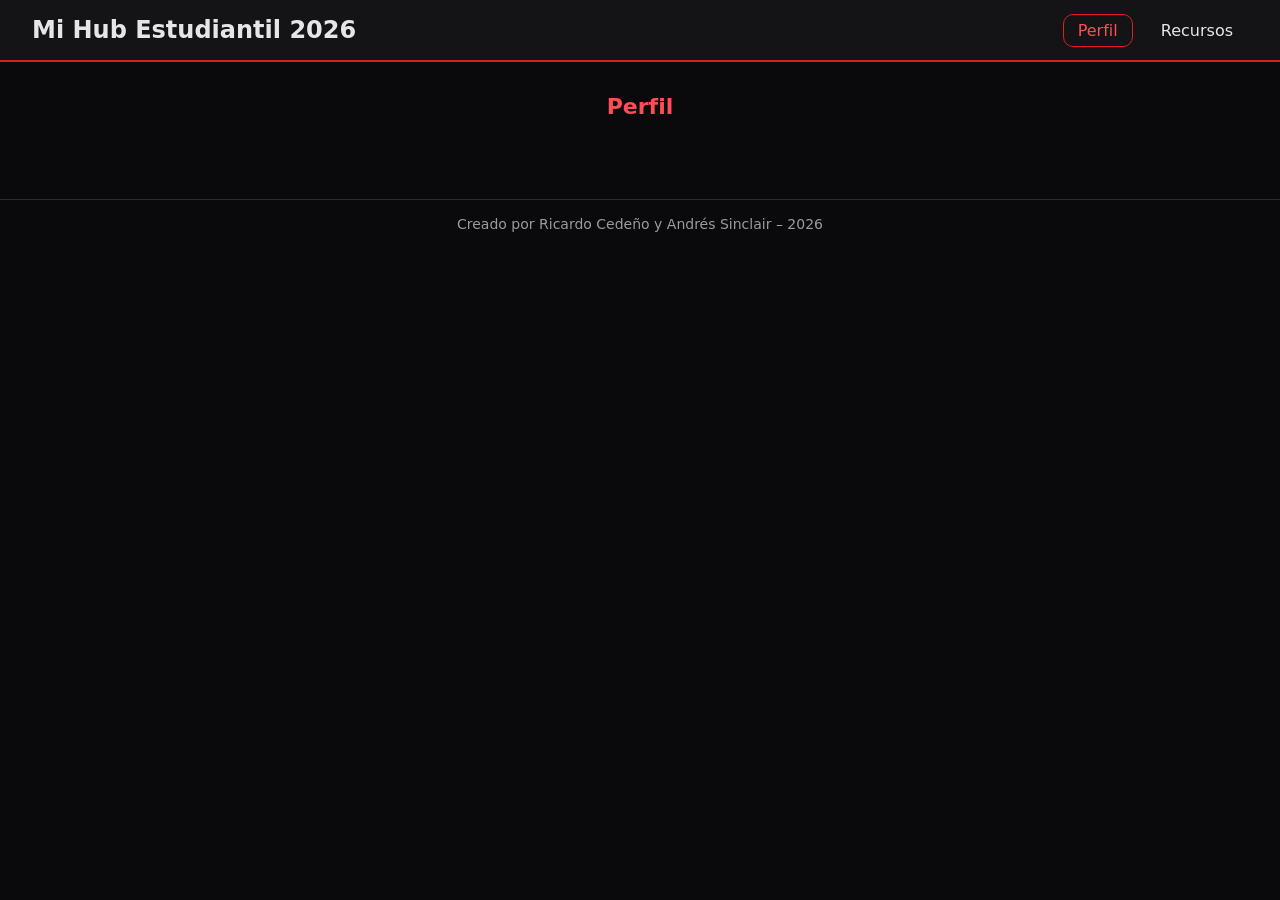
==== index.html @ 30089b07 "Estructura base de index.html y estilos iniciales" ====
<!DOCTYPE html>
<html lang="es">
<head>
  <meta charset="UTF-8">
  <meta name="viewport" content="width=device-width, initial-scale=1.0">
  <title>Mi Hub Estudiantil 2026 | Perfil</title>
  <link rel="stylesheet" href="css/estilos.css">
</head>
<body>

  <!-- Encabezado y navegación -->
  <header class="encabezado">
    <h1>Mi Hub Estudiantil 2026</h1>
    <nav>
      <a href="index.html" class="activo">Perfil</a>
      <a href="recursos.html">Recursos</a>
    </nav>
  </header>

  <main class="contenedor">

    <!-- Sección Perfil -->
    <section id="perfil">
      <h2 class="texto-centrado">Perfil</h2>

      <div class="tarjetas">

      </div>
    </section>

  </main>

  <!-- Pie de página -->
  <footer class="pie texto-centrado">
    <p>Creado por Ricardo Cedeño y Andrés Sinclair – 2026</p>
  </footer>

</body>
</html>
---- css/estilos.css ----
/* ===== Variables (colores y tamaños base) ===== */
:root {
  --color-fondo: #0a0a0c;
  --color-superficie: #141417;
  --color-borde: #2a2a30;
  --color-texto: #e6e6e9;
  --color-texto-suave: #9a9aa3;
  --color-acento: #e01b24;
  --color-acento-claro: #ff4d55;
  --color-sombra: #6e0d12;

  --fuente-base: system-ui, -apple-system, "Segoe UI", Roboto, Arial, sans-serif;
  --tamano-base: 16px;
  --radio: 10px;
  --ancho-maximo: 960px;
}

/* ===== Base ===== */
body {
  margin: 0;
  background-color: var(--color-fondo);
  color: var(--color-texto);
  font-family: var(--fuente-base);
  font-size: var(--tamano-base);
}

h1, h2, h3, h4 {
  margin: 0 0 16px;
}

h2 {
  color: var(--color-acento-claro);
  font-size: 22px;
}

h4 {
  margin-top: 16px;
  color: var(--color-texto-suave);
  font-size: 14px;
}

p {
  margin: 0 0 16px;
}

section {
  margin-bottom: 48px;
}

/* ===== Clases utilitarias ===== */
.texto-centrado {
  text-align: center;
}

.contenedor {
  max-width: var(--ancho-maximo);
  margin: 0 auto;
  padding: 32px 16px;
}

/* ===== Encabezado y navegación ===== */
.encabezado {
  display: flex;
  justify-content: space-between;
  align-items: center;
  padding: 16px 32px;
  background-color: var(--color-superficie);
  border-bottom: 2px solid var(--color-acento);
}

.encabezado h1 {
  margin: 0;
  font-size: 24px;
}

nav a {
  margin-left: 8px;
  padding: 6px 14px;
  color: var(--color-texto);
  text-decoration: none;
  border: 1px solid var(--color-superficie);
  border-radius: var(--radio);
}

nav a:hover,
nav a.activo {
  color: var(--color-acento-claro);
  border-color: var(--color-acento);
}

/* ===== Pie de página ===== */
.pie {
  padding: 16px;
  color: var(--color-texto-suave);
  font-size: 14px;
  border-top: 1px solid var(--color-borde);
}

.pie p {
  margin: 0;
}
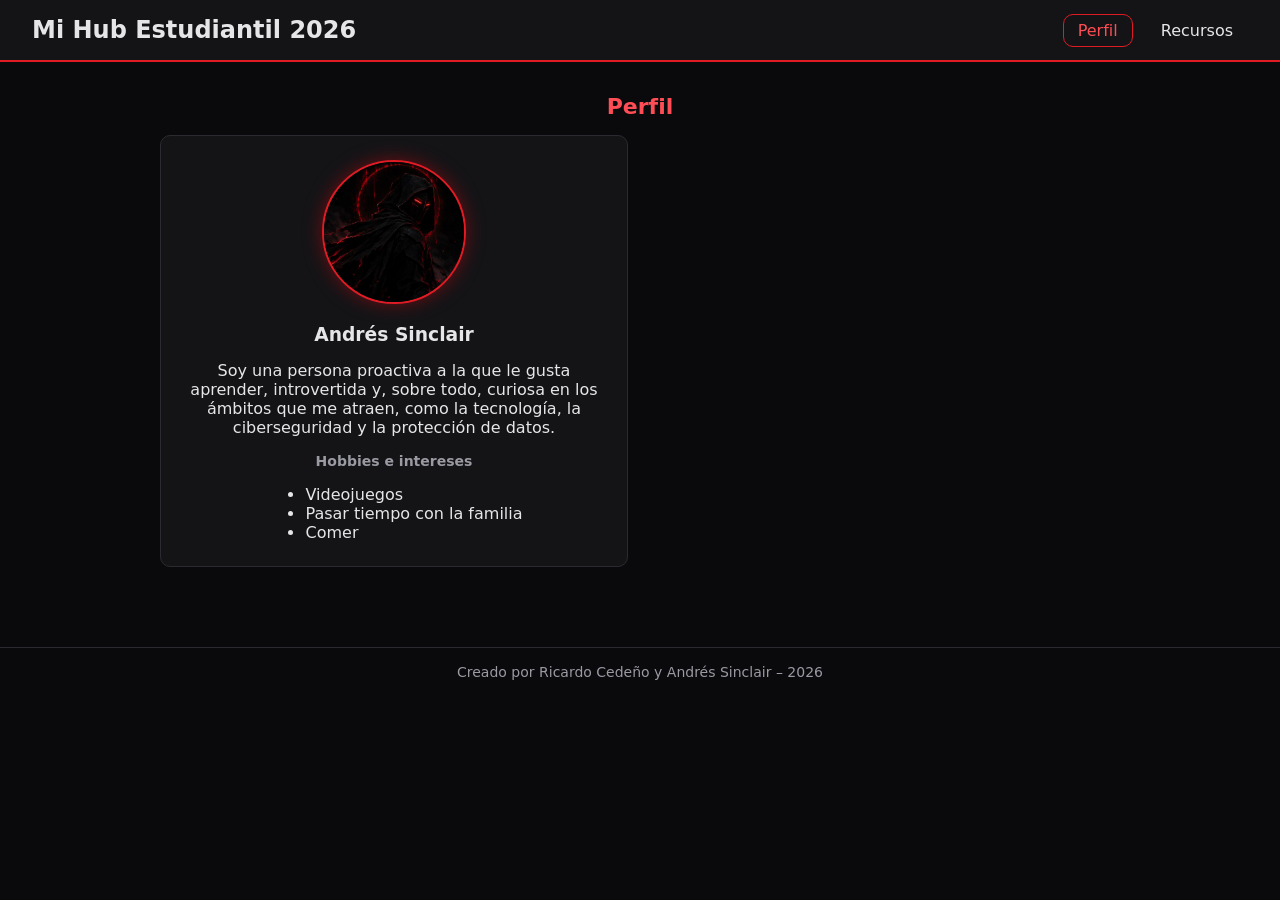
==== commit 710078e8: "Agrega perfil de Andrés y estilos de tarjetas" ====
--- a/index.html
+++ b/index.html
@@ -25,6 +25,23 @@
 
       <div class="tarjetas">
 
+        <!-- Perfil de Andrés -->
+        <article class="tarjeta perfil">
+          <img src="img/avatar-andres.jpg" alt="Avatar de Andrés Sinclair" class="avatar">
+          <h3>Andrés Sinclair</h3>
+          <p>
+            Soy una persona proactiva a la que le gusta aprender, introvertida
+            y, sobre todo, curiosa en los ámbitos que me atraen, como la
+            tecnología, la ciberseguridad y la protección de datos.
+          </p>
+          <h4>Hobbies e intereses</h4>
+          <ul>
+            <li>Videojuegos</li>
+            <li>Pasar tiempo con la familia</li>
+            <li>Comer</li>
+          </ul>
+        </article>
+
       </div>
     </section>
 
--- a/css/estilos.css
+++ b/css/estilos.css
@@ -88,6 +88,48 @@
   border-color: var(--color-acento);
 }
 
+/* ===== Tarjetas (Grid) ===== */
+.tarjetas {
+  display: grid;
+  grid-template-columns: 1fr 1fr;
+  gap: 24px;
+}
+
+.tarjetas.tres {
+  grid-template-columns: 1fr 1fr 1fr;
+}
+
+.tarjeta {
+  padding: 24px;
+  background-color: var(--color-superficie);
+  border: 1px solid var(--color-borde);
+  border-radius: var(--radio);
+}
+
+.tarjeta:hover {
+  border-color: var(--color-acento);
+}
+
+/* ===== Perfil ===== */
+.perfil {
+  text-align: center;
+}
+
+.perfil ul {
+  display: inline-block;
+  margin: 0;
+  text-align: left;
+}
+
+.avatar {
+  width: 140px;
+  height: 140px;
+  margin-bottom: 16px;
+  border: 2px solid var(--color-acento);
+  border-radius: 50%;
+  box-shadow: 0 0 18px var(--color-sombra);
+}
+
 /* ===== Pie de página ===== */
 .pie {
   padding: 16px;
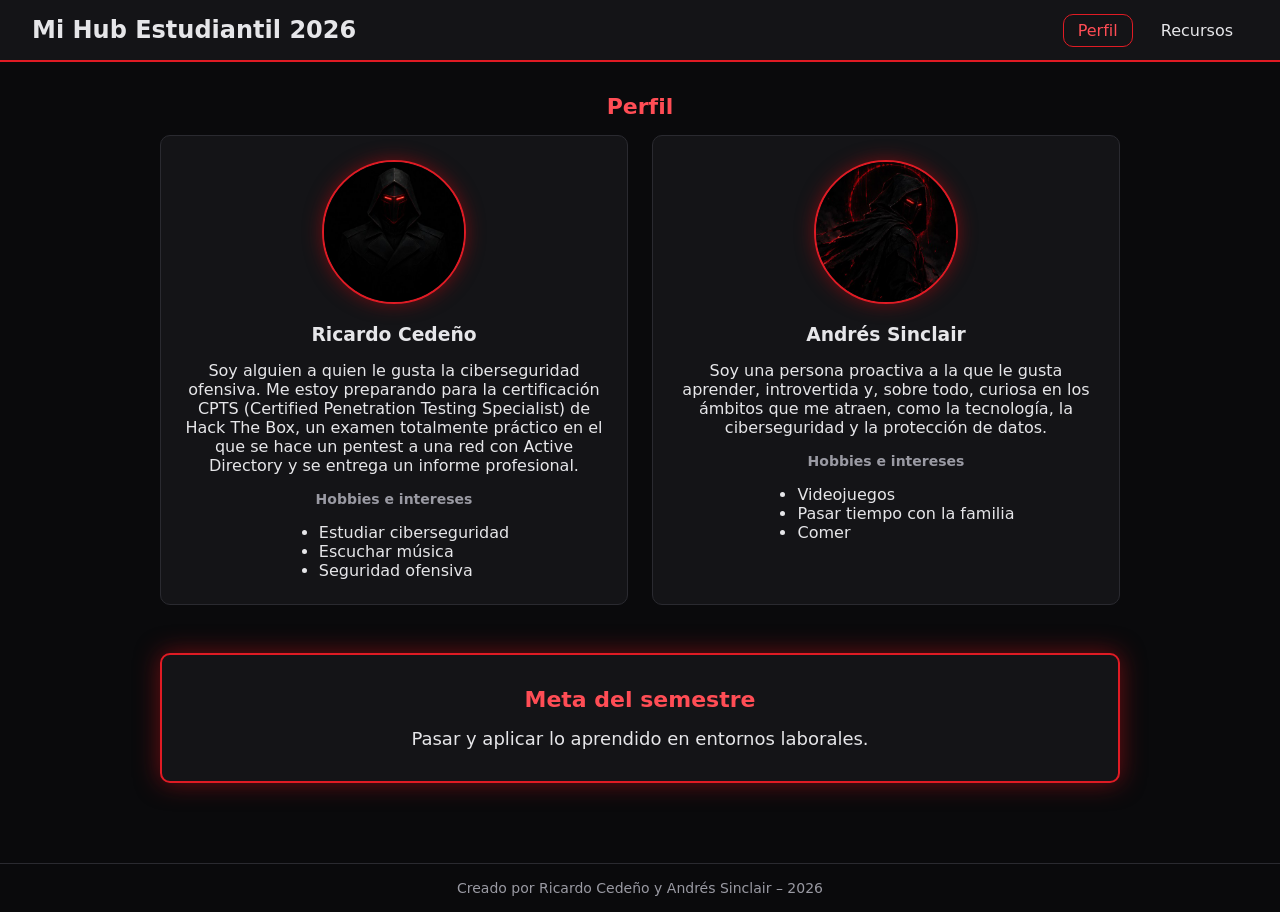
==== commit 7199f519: "Agrega perfil de Ricardo y meta del semestre" ====
--- a/index.html
+++ b/index.html
@@ -25,6 +25,25 @@
 
       <div class="tarjetas">
 
+        <!-- Perfil de Ricardo -->
+        <article class="tarjeta perfil">
+          <img src="img/avatar-ricardo.jpg" alt="Avatar de Ricardo Cedeño" class="avatar">
+          <h3>Ricardo Cedeño</h3>
+          <p>
+            Soy alguien a quien le gusta la ciberseguridad ofensiva. Me estoy
+            preparando para la certificación CPTS (Certified Penetration Testing
+            Specialist) de Hack The Box, un examen totalmente práctico en el que
+            se hace un pentest a una red con Active Directory y se entrega un
+            informe profesional.
+          </p>
+          <h4>Hobbies e intereses</h4>
+          <ul>
+            <li>Estudiar ciberseguridad</li>
+            <li>Escuchar música</li>
+            <li>Seguridad ofensiva</li>
+          </ul>
+        </article>
+
         <!-- Perfil de Andrés -->
         <article class="tarjeta perfil">
           <img src="img/avatar-andres.jpg" alt="Avatar de Andrés Sinclair" class="avatar">
@@ -45,6 +64,14 @@
       </div>
     </section>
 
+    <!-- Tarjeta destacada: Meta del semestre -->
+    <section id="meta">
+      <div class="meta texto-centrado">
+        <h2>Meta del semestre</h2>
+        <p>Pasar y aplicar lo aprendido en entornos laborales.</p>
+      </div>
+    </section>
+
   </main>
 
   <!-- Pie de página -->
--- a/css/estilos.css
+++ b/css/estilos.css
@@ -130,6 +130,20 @@
   box-shadow: 0 0 18px var(--color-sombra);
 }
 
+/* ===== Tarjeta destacada: Meta del semestre ===== */
+.meta {
+  padding: 32px;
+  background-color: var(--color-superficie);
+  border: 2px solid var(--color-acento);
+  border-radius: var(--radio);
+  box-shadow: 0 0 25px var(--color-sombra);
+}
+
+.meta p {
+  margin: 0;
+  font-size: 18px;
+}
+
 /* ===== Pie de página ===== */
 .pie {
   padding: 16px;
